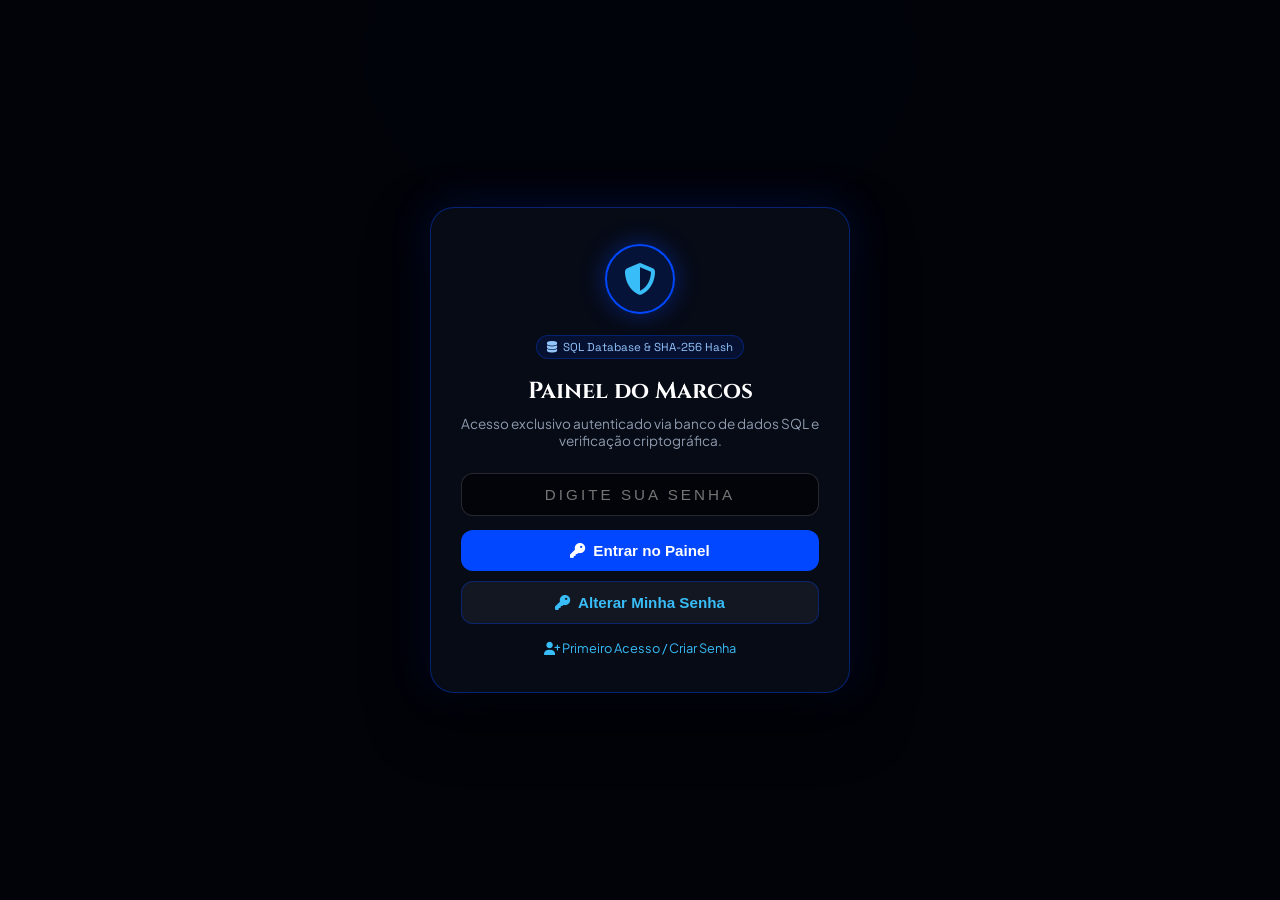
==== admin.html @ 1f825b45 "fix(auth): fix password creation flow and set default recovery keyword to engenharia0513020" ====
<!DOCTYPE html>
<html lang="pt-BR">
<head>
  <meta charset="UTF-8">
  <meta name="viewport" content="width=device-width, initial-scale=1.0">
  <title>Painel Exclusivo de Gestão | Marcos Vinícius</title>
  
  <link rel="preconnect" href="https://fonts.googleapis.com">
  <link rel="preconnect" href="https://fonts.gstatic.com" crossorigin>
  <link href="https://fonts.googleapis.com/css2?family=Cinzel:wght@600;700&family=Plus+Jakarta+Sans:wght@300;400;500;600;700;800&family=Space+Grotesk:wght@500;700&display=swap" rel="stylesheet">
  <link rel="stylesheet" href="https://cdnjs.cloudflare.com/ajax/libs/font-awesome/6.5.1/css/all.min.css">

  <style>
    :root {
      --bg-deep: #02040a;
      --bg-card: rgba(8, 12, 24, 0.85);
      --cobalt-pure: #0047FF;
      --text-pure: #F4F6FB;
      --text-muted: #8E9BAE;
      --border-subtle: rgba(255, 255, 255, 0.08);
      --font-serif: 'Cinzel', Georgia, serif;
      --font-sans: 'Plus Jakarta Sans', sans-serif;
      --font-mono: 'Space Grotesk', monospace;
    }

    * {
      margin: 0;
      padding: 0;
      box-sizing: border-box;
    }

    body {
      background-color: var(--bg-deep);
      color: var(--text-pure);
      font-family: var(--font-sans);
      min-height: 100vh;
      display: flex;
      flex-direction: column;
      position: relative;
    }

    /* Ambient glow */
    .ambient-glow {
      position: fixed;
      top: -200px;
      left: 50%;
      transform: translateX(-50%);
      width: 800px;
      height: 500px;
      background: radial-gradient(ellipse at center, rgba(0, 71, 255, 0.25) 0%, transparent 70%);
      filter: blur(100px);
      pointer-events: none;
      z-index: 0;
    }

    /* Tela de Login de Proteção */
    #authOverlay {
      position: fixed;
      inset: 0;
      background: rgba(2, 4, 10, 0.96);
      backdrop-filter: blur(14px);
      z-index: 9999;
      display: flex;
      align-items: center;
      justify-content: center;
      padding: 20px;
    }

    .auth-card {
      background: #070b16;
      border: 1px solid rgba(0, 71, 255, 0.4);
      border-radius: 24px;
      width: 100%;
      max-width: 420px;
      padding: 36px 30px;
      text-align: center;
      box-shadow: 0 25px 60px rgba(0, 0, 0, 0.9), 0 0 40px rgba(0, 71, 255, 0.2);
    }

    .auth-card .shield-icon {
      width: 70px;
      height: 70px;
      border-radius: 50%;
      background: rgba(0, 71, 255, 0.15);
      border: 2px solid var(--cobalt-pure);
      display: flex;
      align-items: center;
      justify-content: center;
      font-size: 2rem;
      color: #38bdf8;
      margin: 0 auto 20px;
      box-shadow: 0 0 25px rgba(0, 71, 255, 0.4);
    }

    .auth-card h2 {
      font-family: var(--font-serif);
      font-size: 1.45rem;
      margin-bottom: 8px;
      color: #FFF;
    }

    .auth-card p {
      font-size: 0.85rem;
      color: var(--text-muted);
      margin-bottom: 24px;
    }

    .auth-card input {
      width: 100%;
      padding: 12px 16px;
      background: #02040a;
      border: 1px solid rgba(255, 255, 255, 0.15);
      border-radius: 12px;
      color: #FFF;
      font-size: 0.95rem;
      outline: none;
      margin-bottom: 14px;
      transition: border-color 0.2s;
    }

    .auth-card input.code-input {
      text-align: center;
      letter-spacing: 0.2em;
    }

    .auth-card input:focus {
      border-color: var(--cobalt-pure);
      box-shadow: 0 0 15px rgba(0, 71, 255, 0.35);
    }

    .auth-links {
      display: flex;
      justify-content: space-between;
      margin-top: 14px;
      font-size: 0.8rem;
    }

    .auth-links a {
      color: #38bdf8;
      text-decoration: none;
      cursor: pointer;
      transition: color 0.2s;
    }

    .auth-links a:hover {
      color: #93c5fd;
      text-decoration: underline;
    }

    .sql-badge {
      display: inline-flex;
      align-items: center;
      gap: 6px;
      padding: 4px 10px;
      background: rgba(0, 71, 255, 0.12);
      border: 1px solid rgba(0, 71, 255, 0.3);
      border-radius: 999px;
      font-size: 0.72rem;
      color: #93c5fd;
      font-family: var(--font-mono);
      margin-bottom: 16px;
    }

    .recovery-banner {
      background: rgba(16, 185, 129, 0.1);
      border: 1px dashed rgba(16, 185, 129, 0.4);
      border-radius: 10px;
      padding: 12px;
      font-size: 0.8rem;
      color: #34d399;
      margin-bottom: 16px;
      text-align: left;
      word-break: break-all;
    }

    .btn-auth-submit {
      width: 100%;
      padding: 12px;
      background: var(--cobalt-pure);
      border: none;
      border-radius: 12px;
      color: #FFF;
      font-size: 0.95rem;
      font-weight: 700;
      cursor: pointer;
      display: flex;
      align-items: center;
      justify-content: center;
      gap: 8px;
      transition: all 0.2s;
    }

    .btn-auth-submit:hover {
      background: #1d4ed8;
      transform: translateY(-2px);
      box-shadow: 0 8px 25px rgba(0, 71, 255, 0.5);
    }

    /* Container Principal do Painel */
    .dashboard-container {
      width: 100%;
      max-width: 1180px;
      margin: 0 auto;
      padding: 40px 24px 80px;
      position: relative;
      z-index: 2;
    }

    /* Top Bar do Painel */
    .dashboard-topbar {
      display: flex;
      justify-content: space-between;
      align-items: center;
      padding-bottom: 24px;
      border-bottom: 1px solid var(--border-subtle);
      margin-bottom: 36px;
      flex-wrap: wrap;
      gap: 16px;
    }

    .dashboard-brand {
      display: flex;
      align-items: center;
      gap: 12px;
    }

    .dashboard-brand .badge-tag {
      font-family: var(--font-mono);
      font-size: 0.72rem;
      background: rgba(0, 71, 255, 0.15);
      border: 1px solid rgba(0, 71, 255, 0.4);
      color: #82aaff;
      padding: 4px 10px;
      border-radius: 6px;
    }

    .dashboard-brand h1 {
      font-family: var(--font-serif);
      font-size: 1.45rem;
      font-weight: 700;
      color: #FFF;
    }

    .topbar-actions {
      display: flex;
      gap: 12px;
      align-items: center;
    }

    .btn-topbar {
      display: inline-flex;
      align-items: center;
      gap: 8px;
      padding: 9px 18px;
      border-radius: 10px;
      font-size: 0.85rem;
      font-weight: 600;
      text-decoration: none;
      cursor: pointer;
      transition: all 0.2s;
    }

    .btn-view-live {
      background: rgba(255, 255, 255, 0.05);
      border: 1px solid rgba(255, 255, 255, 0.1);
      color: #cad5e2;
    }
    .btn-view-live:hover {
      background: rgba(255, 255, 255, 0.1);
      color: #FFF;
    }

    .btn-logout {
      background: rgba(239, 68, 68, 0.1);
      border: 1px solid rgba(239, 68, 68, 0.3);
      color: #f87171;
    }
    .btn-logout:hover {
      background: rgba(239, 68, 68, 0.2);
    }

    /* Grid de Abas / Seções */
    .dashboard-sections {
      display: grid;
      grid-template-columns: 1fr 1fr;
      gap: 32px;
    }

    @media (max-width: 900px) {
      .dashboard-sections {
        grid-template-columns: 1fr;
      }
    }

    .panel-box {
      background: var(--bg-card);
      border: 1px solid var(--border-subtle);
      border-radius: 20px;
      padding: 28px;
      backdrop-filter: blur(12px);
    }

    .panel-box-header {
      display: flex;
      justify-content: space-between;
      align-items: center;
      margin-bottom: 20px;
      padding-bottom: 14px;
      border-bottom: 1px solid var(--border-subtle);
    }

    .panel-box-header h2 {
      font-family: var(--font-serif);
      font-size: 1.25rem;
      color: #FFF;
      display: flex;
      align-items: center;
      gap: 10px;
    }

    .btn-add-action {
      background: var(--cobalt-pure);
      color: #FFF;
      border: none;
      padding: 7px 14px;
      border-radius: 8px;
      font-size: 0.8rem;
      font-weight: 700;
      cursor: pointer;
      display: inline-flex;
      align-items: center;
      gap: 6px;
      transition: background 0.2s;
    }
    .btn-add-action:hover {
      background: #1d4ed8;
    }

    .items-list {
      display: flex;
      flex-direction: column;
      gap: 14px;
    }

    .item-card {
      background: rgba(255, 255, 255, 0.02);
      border: 1px solid rgba(255, 255, 255, 0.06);
      border-radius: 12px;
      padding: 16px;
      display: flex;
      justify-content: space-between;
      align-items: flex-start;
      gap: 14px;
      transition: border-color 0.2s;
    }

    .item-card:hover {
      border-color: rgba(0, 71, 255, 0.3);
    }

    .item-info {
      flex: 1;
    }

    .item-tag {
      font-family: var(--font-mono);
      font-size: 0.68rem;
      color: var(--cobalt-pure);
      text-transform: uppercase;
      letter-spacing: 0.1em;
      margin-bottom: 4px;
      display: inline-block;
    }

    .item-title {
      font-size: 1rem;
      font-weight: 700;
      color: #FFF;
      margin-bottom: 4px;
    }

    .item-sub {
      font-size: 0.8rem;
      color: #38bdf8;
      margin-bottom: 6px;
    }

    .item-desc {
      font-size: 0.82rem;
      color: var(--text-muted);
      line-height: 1.5;
    }

    .btn-delete-item {
      background: none;
      border: none;
      color: #ef4444;
      font-size: 0.9rem;
      cursor: pointer;
      padding: 6px 8px;
      border-radius: 6px;
      transition: background 0.2s;
    }
    .btn-delete-item:hover {
      background: rgba(239, 68, 68, 0.15);
    }

    /* Modal de Criação */
    .modal-overlay {
      display: none;
      position: fixed;
      inset: 0;
      background: rgba(0, 0, 0, 0.85);
      backdrop-filter: blur(8px);
      z-index: 1000;
      align-items: center;
      justify-content: center;
      padding: 20px;
    }

    .modal-card {
      background: #080d1a;
      border: 1px solid rgba(0, 71, 255, 0.4);
      border-radius: 20px;
      width: 100%;
      max-width: 480px;
      padding: 26px;
      box-shadow: 0 25px 60px rgba(0, 0, 0, 0.9);
    }

    .modal-card h3 {
      font-size: 1.25rem;
      color: #FFF;
      margin-bottom: 18px;
      display: flex;
      align-items: center;
      gap: 10px;
    }

    .form-group {
      margin-bottom: 14px;
    }

    .form-group label {
      display: block;
      font-size: 0.78rem;
      color: #94a3b8;
      font-weight: 600;
      margin-bottom: 6px;
      text-transform: uppercase;
      letter-spacing: 0.05em;
    }

    .form-group input, .form-group textarea, .form-group select {
      width: 100%;
      padding: 10px 14px;
      background: #02040a;
      border: 1px solid rgba(255, 255, 255, 0.12);
      border-radius: 10px;
      color: #FFF;
      font-size: 0.9rem;
      outline: none;
      font-family: inherit;
    }

    .form-group select option {
      background-color: #080d1a !important;
      color: #ffffff !important;
    }

    .form-group textarea {
      resize: vertical;
      min-height: 80px;
    }

    .form-group input:focus, .form-group textarea:focus, .form-group select:focus {
      border-color: var(--cobalt-pure);
      box-shadow: 0 0 12px rgba(0, 71, 255, 0.35);
    }

    .btn-ia-magic {
      background: linear-gradient(135deg, rgba(0, 71, 255, 0.3) 0%, rgba(130, 170, 255, 0.25) 100%);
      border: 1px solid rgba(0, 71, 255, 0.5);
      color: #82aaff;
      font-size: 0.75rem;
      font-weight: 700;
      padding: 4px 10px;
      border-radius: 9999px;
      cursor: pointer;
      display: inline-flex;
      align-items: center;
      gap: 6px;
    }
    .btn-ia-magic:hover {
      background: var(--cobalt-pure);
      color: #FFF;
    }

    .modal-actions {
      display: flex;
      justify-content: flex-end;
      gap: 12px;
      margin-top: 20px;
    }

    .btn-cancel {
      background: rgba(255, 255, 255, 0.05);
      border: 1px solid rgba(255, 255, 255, 0.1);
      color: #94a3b8;
      padding: 8px 18px;
      border-radius: 8px;
      cursor: pointer;
      font-weight: 600;
    }

    .btn-save {
      background: var(--cobalt-pure);
      border: none;
      color: #FFF;
      padding: 8px 22px;
      border-radius: 8px;
      cursor: pointer;
      font-weight: 700;
    }

    /* ESTILOS DO CONSOLE DO BANCO DE DADOS SQL */
    .sql-table-wrapper {
      width: 100%;
      overflow-x: auto;
      margin-top: 14px;
      border: 1px solid rgba(255, 255, 255, 0.08);
      border-radius: 12px;
      background: #02050e;
    }

    .sql-table {
      width: 100%;
      border-collapse: collapse;
      font-family: var(--font-mono);
      font-size: 0.8rem;
      text-align: left;
    }

    .sql-table th {
      background: rgba(0, 71, 255, 0.15);
      color: #93c5fd;
      padding: 10px 14px;
      border-bottom: 1px solid rgba(0, 71, 255, 0.3);
      text-transform: uppercase;
      font-size: 0.72rem;
      letter-spacing: 0.05em;
    }

    .sql-table td {
      padding: 10px 14px;
      border-bottom: 1px solid rgba(255, 255, 255, 0.05);
      color: #cbd5e1;
      max-width: 200px;
      overflow: hidden;
      text-overflow: ellipsis;
      white-space: nowrap;
    }

    .sql-table tr:hover td {
      background: rgba(255, 255, 255, 0.02);
    }

    .hash-pill {
      font-family: var(--font-mono);
      background: rgba(56, 189, 248, 0.1);
      color: #38bdf8;
      border: 1px solid rgba(56, 189, 248, 0.25);
      padding: 2px 6px;
      border-radius: 4px;
      font-size: 0.7rem;
    }

    .sql-console {
      background: #010307;
      border: 1px solid rgba(0, 71, 255, 0.25);
      border-radius: 10px;
      padding: 14px;
      margin-top: 14px;
      font-family: var(--font-mono);
      font-size: 0.78rem;
      color: #38bdf8;
      max-height: 180px;
      overflow-y: auto;
    }

    .sql-console-line {
      margin-bottom: 6px;
      display: flex;
      gap: 8px;
    }

    .sql-console-line .prompt-symbol {
      color: #818cf8;
      user-select: none;
    }
  </style>
</head>
<body>

  <div class="ambient-glow"></div>

  <!-- TELA DE AUTENTICAÇÃO SEGURA COM SQL & CRIPTOGRAFIA HASH -->
  <div id="authOverlay">
    <!-- VISÃO 1: LOGIN PRINCIPAL -->
    <div class="auth-card" id="authBoxLogin">
      <div class="shield-icon">
        <i class="fa-solid fa-shield-halved"></i>
      </div>
      <div class="sql-badge">
        <i class="fa-solid fa-database"></i> SQL Database & SHA-256 Hash
      </div>
      <h2>Painel do Marcos</h2>
      <p>Acesso exclusivo autenticado via banco de dados SQL e verificação criptográfica.</p>
      
      <input type="password" id="adminPasswordInput" class="code-input" placeholder="DIGITE SUA SENHA" onkeyup="if(event.key==='Enter') autenticarAdmin()">
      
      <button class="btn-auth-submit" onclick="autenticarAdmin()">
        <i class="fa-solid fa-key"></i> Entrar no Painel
      </button>

      <button type="button" class="btn-auth-submit" style="background: rgba(255, 255, 255, 0.05); border: 1px solid rgba(0, 71, 255, 0.35); color: #38bdf8; margin-top: 10px;" onclick="mostrarTelaAuth('esqueci')">
        <i class="fa-solid fa-key"></i> Alterar Minha Senha
      </button>

      <div id="authErrorMsg" style="display: none; color: #ef4444; font-size: 0.8rem; margin-top: 14px;">
        <i class="fa-solid fa-circle-exclamation"></i> Senha incorreta. Acesso restrito a Marcos Vinícius.
      </div>

      <div class="auth-links" style="justify-content: center; margin-top: 16px;">
        <a onclick="mostrarTelaAuth('criar')"><i class="fa-solid fa-user-plus"></i> Primeiro Acesso / Criar Senha</a>
      </div>
    </div>

    <!-- VISÃO 2: CRIAR SENHA / PRIMEIRO ACESSO -->
    <div class="auth-card" id="authBoxCriar" style="display: none;">
      <div class="shield-icon" style="border-color: #38bdf8;">
        <i class="fa-solid fa-key"></i>
      </div>
      <div class="sql-badge">
        <i class="fa-solid fa-database"></i> SQL INSERT INTO admin_credentials
      </div>
      <h2>Criar Nova Senha</h2>
      <p>Defina sua senha mestra pessoal e a sua palavra-chave de recuperação (<strong>engenharia0513020</strong>).</p>
      
      <div style="text-align: left; margin-bottom: 6px; font-size: 0.78rem; color: #94a3b8;">NOVA SENHA DO PAINEL:</div>
      <input type="password" id="novaSenhaInput" placeholder="Digite sua nova senha" style="letter-spacing: normal;">
      
      <div style="text-align: left; margin-bottom: 6px; font-size: 0.78rem; color: #94a3b8;">CONFIRMAR NOVA SENHA:</div>
      <input type="password" id="confirmaSenhaInput" placeholder="Confirme sua nova senha" style="letter-spacing: normal;">
      
      <div style="text-align: left; margin-bottom: 6px; font-size: 0.78rem; color: #38bdf8;">PALAVRA-CHAVE DE SEGURANÇA:</div>
      <input type="text" id="palavraRecuperacaoInput" placeholder="engenharia0513020" value="engenharia0513020" style="letter-spacing: normal;">

      <button class="btn-auth-submit" onclick="salvarNovaSenhaSQL()">
        <i class="fa-solid fa-floppy-disk"></i> Salvar Senha no Banco SQL
      </button>

      <div class="auth-links" style="justify-content: center; margin-top: 18px;">
        <a onclick="mostrarTelaAuth('login')"><i class="fa-solid fa-arrow-left"></i> Voltar ao Login</a>
      </div>
    </div>

    <!-- VISÃO 3: RECUPERAR / ALTERAR SENHA ESQUECIDA VIA EMAIL -->
    <div class="auth-card" id="authBoxEsqueci" style="display: none;">
      <div class="shield-icon" style="border-color: #fbbf24;">
        <i class="fa-solid fa-envelope-circle-check" style="color: #fbbf24;"></i>
      </div>
      <div class="sql-badge">
        <i class="fa-solid fa-database"></i> SQL Verification • Email Auth
      </div>
      <h2>Alterar Senha de Acesso</h2>
      <p>A alteração só é liberada com a confirmação do seu e-mail cadastrado e da respectiva senha de verificação.</p>
      
      <div style="text-align: left; margin-bottom: 6px; font-size: 0.78rem; color: #94a3b8;">SEU E-MAIL AUTORIZADO:</div>
      <input type="email" id="recuperarEmailInput" placeholder="eusantosmarcos123@gmail.com" style="letter-spacing: normal;">

      <div style="text-align: left; margin-bottom: 6px; font-size: 0.78rem; color: #94a3b8;">SENHA DO E-MAIL (OU CHAVE DE ACESSO DO EMAIL):</div>
      <input type="password" id="recuperarSenhaEmailInput" placeholder="Digite a senha ou chave do e-mail" style="letter-spacing: normal;">

      <div style="text-align: left; margin-bottom: 6px; font-size: 0.78rem; color: #38bdf8;">NOVA SENHA DO PAINEL:</div>
      <input type="password" id="recuperarNovaSenhaInput" placeholder="Digite a nova senha do painel" style="letter-spacing: normal;">

      <button class="btn-auth-submit" style="background: #2563eb;" onclick="redefinirSenhaEsquecidaSQL()">
        <i class="fa-solid fa-shield-check"></i> Validar E-mail e Alterar Senha
      </button>

      <div id="recuperarMsgErro" style="display: none; color: #ef4444; font-size: 0.8rem; margin-top: 14px;">
        <i class="fa-solid fa-circle-exclamation"></i> <span id="recuperarErroTexto">E-mail ou senha do e-mail inválidos.</span>
      </div>

      <div class="auth-links" style="justify-content: center; margin-top: 18px;">
        <a onclick="mostrarTelaAuth('login')"><i class="fa-solid fa-arrow-left"></i> Voltar ao Login</a>
      </div>
    </div>
  </div>

  <!-- MODAL: ALTERAR SENHA INTERNAMENTE NO DASHBOARD (COM CONFIRMAÇÃO DE EMAIL) -->
  <div class="modal-overlay" id="modalAlterarSenhaDash" onclick="fecharModalAlterarSenhaDash(event)">
    <div class="modal-card" onclick="event.stopPropagation()">
      <h3><i class="fa-solid fa-shield-halved" style="color: #38bdf8;"></i> Alterar Senha (Validação de E-mail)</h3>
      <p style="font-size: 0.82rem; color: var(--text-muted); margin-bottom: 16px;">
        Para segurança, a troca de senha só é autorizada mediante validação do seu e-mail e senha de autorização do e-mail.
      </p>

      <div class="form-group">
        <label>Confirmação do E-mail:</label>
        <input type="email" id="dashEmailConfirmacao" placeholder="eusantosmarcos123@gmail.com">
      </div>

      <div class="form-group">
        <label>Senha do E-mail (Chave de Autorização):</label>
        <input type="password" id="dashSenhaEmail" placeholder="Digite a senha do e-mail">
      </div>

      <div class="form-group">
        <label>Nova Senha para o Painel:</label>
        <input type="password" id="dashNovaSenha" placeholder="Digite a nova senha">
      </div>

      <div class="modal-actions">
        <button class="btn-cancel" onclick="fecharModalAlterarSenhaDash()">Cancelar</button>
        <button class="btn-save" onclick="salvarAlteracaoSenhaDash()">Validar e Salvar no SQL</button>
      </div>
    </div>
  </div>

  <!-- CONTEÚDO PRINCIPAL DO PAINEL -->
  <div class="dashboard-container" id="dashboardContent" style="display: none;">
    
    <header class="dashboard-topbar">
      <div class="dashboard-brand">
        <h1>Painel de Controle</h1>
        <span class="badge-tag">EXCLUSIVO MARCOS VINÍCIUS</span>
      </div>

      <div class="topbar-actions">
        <button class="btn-topbar" onclick="abrirModalAlterarSenhaAdmin()" style="background: rgba(0, 71, 255, 0.2); border: 1px solid rgba(0, 71, 255, 0.4); color: #93c5fd;">
          <i class="fa-solid fa-shield-halved"></i> Alterar Senha (SQL Hash)
        </button>
        <a href="index.html" class="btn-topbar btn-view-live">
          <i class="fa-solid fa-arrow-up-right-from-square"></i> Ver Portfólio Público
        </a>
        <button class="btn-topbar btn-logout" onclick="encerrarSessaoAdmin()">
          <i class="fa-solid fa-right-from-bracket"></i> Sair
        </button>
      </div>
    </header>

    <div class="dashboard-sections">
      
      <!-- SEÇÃO 1: GESTÃO DE ESPECIALIZAÇÕES & CURSOS -->
      <div class="panel-box">
        <div class="panel-box-header">
          <h2><i class="fa-solid fa-graduation-cap" style="color: #38bdf8;"></i> Especializações</h2>
          <button class="btn-add-action" onclick="abrirModalEspecializacaoAdmin()">
            <i class="fa-solid fa-plus"></i> Nova Especialização
          </button>
        </div>

        <div class="items-list" id="listaEspecializacoesAdmin">
          <!-- Renderizado dinamicamente -->
        </div>
      </div>

      <!-- SEÇÃO 2: GESTÃO DE COMPETÊNCIAS & HABILIDADES -->
      <div class="panel-box">
        <div class="panel-box-header">
          <h2><i class="fa-solid fa-code" style="color: #82aaff;"></i> Competências</h2>
          <button class="btn-add-action" onclick="abrirModalCompetenciaAdmin()">
            <i class="fa-solid fa-plus"></i> Nova Competência
          </button>
        </div>

        <div class="items-list" id="listaCompetenciasAdmin">
          <!-- Renderizado dinamicamente -->
        </div>
      </div>

      <!-- SEÇÃO 3: PAINEL DO BANCO DE DADOS SQL -->
      <div class="panel-box" style="grid-column: 1 / -1; margin-top: 10px;">
        <div class="panel-box-header">
          <div>
            <h2><i class="fa-solid fa-database" style="color: #38bdf8;"></i> Painel do Banco de Dados SQL</h2>
            <div style="font-size: 0.8rem; color: var(--text-muted); margin-top: 4px;">
              Gerenciamento relacional da tabela <code style="color: #93c5fd;">admin_credentials</code> com criptografia SHA-256 e Salt.
            </div>
          </div>
          <div style="display: flex; gap: 8px;">
            <button class="btn-topbar" onclick="recarregarPainelSQL()" style="padding: 6px 14px; font-size: 0.8rem; background: rgba(0, 71, 255, 0.2); border: 1px solid rgba(0, 71, 255, 0.4); color: #93c5fd;">
              <i class="fa-solid fa-rotate"></i> Atualizar Consulta
            </button>
          </div>
        </div>

        <!-- VISUALIZAÇÃO DOS REGISTROS DA TABELA SQL -->
        <div class="sql-table-wrapper">
          <table class="sql-table">
            <thead>
              <tr>
                <th>ID</th>
                <th>Usuário</th>
                <th>E-mail Autorizado</th>
                <th>Hash da Senha (SHA-256)</th>
                <th>Salt Criptográfico</th>
                <th>Hash do E-mail</th>
                <th>Última Atualização</th>
              </tr>
            </thead>
            <tbody id="sqlTableBody">
              <!-- Renderizado dinamicamente -->
            </tbody>
          </table>
        </div>

        <!-- CONSOLE / HISTÓRICO DE COMANDOS SQL (DDL / DML) -->
        <div style="margin-top: 16px;">
          <div style="font-size: 0.78rem; font-weight: 700; color: #94a3b8; text-transform: uppercase; letter-spacing: 0.05em; margin-bottom: 6px;">
            <i class="fa-solid fa-terminal"></i> Console de Execuções SQL (Audit Trail):
          </div>
          <div class="sql-console" id="sqlConsoleOutput">
            <!-- Log de comandos SQL executados -->
          </div>
        </div>
      </div>

    </div>

  </div>

  <!-- MODAL: NOVA ESPECIALIZAÇÃO -->
  <div class="modal-overlay" id="modalEspecializacaoAdmin" onclick="fecharModalEspecializacaoAdmin(event)">
    <div class="modal-card" onclick="event.stopPropagation()">
      <h3><i class="fa-solid fa-graduation-cap" style="color: #38bdf8;"></i> Adicionar Especialização</h3>
      
      <div class="form-group">
        <label>Tipo / Categoria:</label>
        <select id="adminTipoEdu">
          <option value="Especialização Técnica">Especialização Técnica</option>
          <option value="Curso Profissionalizante">Curso Profissionalizante</option>
          <option value="Graduação / Superior">Graduação / Superior</option>
          <option value="Certificação Profissional">Certificação Profissional</option>
          <option value="Capacitação Prática">Capacitação Prática</option>
        </select>
      </div>

      <div class="form-group">
        <label>Nome do Curso / Especialização:</label>
        <input type="text" id="adminTituloEdu" placeholder="Ex: Engenharia de Software / IA Aplicada">
      </div>

      <div class="form-group">
        <label>Instituição ou Status:</label>
        <input type="text" id="adminInstituicaoEdu" placeholder="Ex: Projetos Práticos & Extensão / Concluído">
      </div>

      <div class="form-group">
        <label>Descrição do Conteúdo:</label>
        <textarea id="adminDescricaoEdu" placeholder="Resumo do conteúdo abordado..."></textarea>
      </div>

      <div class="modal-actions">
        <button class="btn-cancel" onclick="fecharModalEspecializacaoAdmin()">Cancelar</button>
        <button class="btn-save" onclick="salvarEspecializacaoAdmin()">Salvar no Portfólio</button>
      </div>
    </div>
  </div>

  <!-- MODAL: NOVA COMPETÊNCIA -->
  <div class="modal-overlay" id="modalCompetenciaAdmin" onclick="fecharModalCompetenciaAdmin(event)">
    <div class="modal-card" onclick="event.stopPropagation()">
      <h3><i class="fa-solid fa-code" style="color: #82aaff;"></i> Adicionar Competência</h3>
      
      <div class="form-group">
        <label>Ícone Representativo:</label>
        <select id="adminIconeSkill" onchange="alternarIconeOutroAdmin(this.value)">
          <option value="fa-solid fa-laptop-code">💻 Laptop / Código</option>
          <option value="fa-solid fa-server">🖥️ Servidor / Backend</option>
          <option value="fa-solid fa-database">🗄️ Banco de Dados</option>
          <option value="fa-solid fa-mobile-screen">📱 Aplicativo Mobile</option>
          <option value="fa-solid fa-shield-halved">🛡️ Segurança & Blindagem</option>
          <option value="fa-solid fa-cloud">☁️ Nuvem & DevOps</option>
          <option value="fa-solid fa-brain">🧠 Inteligência Artificial</option>
          <option value="fa-solid fa-gear">⚙️ Ferramentas & Engenharia</option>
          <option value="outro">✨ Outro (Digitar Ícone)</option>
        </select>
      </div>

      <div class="form-group" id="adminGrupoIconeOutro" style="display: none;">
        <label>Nome da Classe do Ícone (FontAwesome):</label>
        <input type="text" id="adminIconePersonalizado" placeholder="Ex: fa-solid fa-chart-line ou fa-solid fa-briefcase">
      </div>

      <div class="form-group">
        <label>Título da Competência:</label>
        <input type="text" id="adminTituloSkill" placeholder="Ex: Mobile & Flutter / Arquitetura de Nuvem">
      </div>

      <div class="form-group">
        <div style="display: flex; justify-content: space-between; align-items: center; margin-bottom: 6px;">
          <label style="margin-bottom: 0;">Descrição:</label>
          <button type="button" class="btn-ia-magic" onclick="gerarSugestaoIAAdmin()">
            <i class="fa-solid fa-wand-magic-sparkles"></i> Aprimorar com IA
          </button>
        </div>
        <textarea id="adminDescricaoSkill" placeholder="Descreva com suas palavras ou use o botão 'Aprimorar com IA'..."></textarea>
      </div>

      <div class="form-group">
        <label>Tecnologias / Tags (separadas por vírgula):</label>
        <input type="text" id="adminTagsSkill" placeholder="Ex: Flutter, Dart, SQLite, Clean Architecture">
      </div>

      <div class="modal-actions">
        <button class="btn-cancel" onclick="fecharModalCompetenciaAdmin()">Cancelar</button>
        <button class="btn-save" onclick="salvarCompetenciaAdmin()">Salvar no Portfólio</button>
      </div>
    </div>
  </div>

  <script>
    const CHAVE_ADMIN_AUTH = 'marcos_admin_authenticated';
    const CHAVE_EDU_EXTRAS = 'marcos_especializacoes_extras_v1';
    const CHAVE_SKILLS_EXTRAS = 'marcos_competencias_extras_v1';
    const CHAVE_SQL_DB = 'marcos_sql_database_store_v1';

    /* ==========================================================================
       SISTEMA DE BANCO DE DADOS SQL COM HASH CRIPTOGRÁFICO (SHA-256 + SALT)
       Tabela: admin_credentials (id, username, email, password_hash, salt, email_auth_hash, updated_at)
       ========================================================================== */
    class SQLAuthEngine {
      constructor() {
        this.initDatabase();
      }

      // Converte string para SHA-256 hexadecimal seguro via Web Crypto API
      static async sha256(str) {
        const encoder = new TextEncoder();
        const data = encoder.encode(str);
        const hashBuffer = await crypto.subtle.digest('SHA-256', data);
        const hashArray = Array.from(new Uint8Array(hashBuffer));
        return hashArray.map(b => b.toString(16).padStart(2, '0')).join('');
      }

      // Gera Salt aleatório criptográfico
      static gerarSalt() {
        const array = new Uint8Array(16);
        crypto.getRandomValues(array);
        return Array.from(array, byte => byte.toString(16).padStart(2, '0')).join('');
      }

      initDatabase() {
        let db = localStorage.getItem(CHAVE_SQL_DB);
        if (!db) {
          // Schema DDL SQL
          const initialSchema = {
            tables: {
              admin_credentials: {
                columns: ['id', 'username', 'email', 'password_hash', 'salt', 'email_auth_hash', 'created_at', 'updated_at'],
                rows: []
              }
            },
            sql_log: [
              "CREATE TABLE admin_credentials (id INTEGER PRIMARY KEY, username VARCHAR(50), email VARCHAR(120), password_hash CHAR(64), salt CHAR(32), email_auth_hash CHAR(64), created_at DATETIME, updated_at DATETIME);"
            ]
          };
          localStorage.setItem(CHAVE_SQL_DB, JSON.stringify(initialSchema));
          this.seedPadrao();
        } else {
          // Assegura compatibilidade de migração de colunas
          this.seedPadrao();
        }
      }

      async seedPadrao() {
        const rows = this.query("SELECT * FROM admin_credentials WHERE username = 'marcos'");
        const emailAuthHash = await SQLAuthEngine.sha256('engenharia0513020'.trim());

        if (rows.length === 0 || !rows[0].email) {
          // Senha inicial do painel: 'marcos123'
          // E-mail oficial do Marcos: 'eusantosmarcos123@gmail.com'
          // Palavra-chave de autorização do e-mail: 'engenharia0513020'
          const salt = SQLAuthEngine.gerarSalt();
          const passHash = await SQLAuthEngine.sha256('marcos123' + salt);

          const initialRecord = {
            id: 1,
            username: 'marcos',
            email: 'eusantosmarcos123@gmail.com',
            password_hash: passHash,
            salt: salt,
            email_auth_hash: emailAuthHash,
            created_at: new Date().toISOString(),
            updated_at: new Date().toISOString()
          };

          this.execute(
            `INSERT INTO admin_credentials VALUES (1, 'marcos', '${initialRecord.email}', '${passHash}', '${salt}', '${emailAuthHash}', '${initialRecord.created_at}', '${initialRecord.updated_at}');`,
            initialRecord
          );
        } else if (rows[0] && rows[0].email_auth_hash !== emailAuthHash) {
          // Atualiza a palavra-chave configurada para o hash de 'engenharia0513020'
          rows[0].email_auth_hash = emailAuthHash;
          rows[0].updated_at = new Date().toISOString();
          this.execute(
            `UPDATE admin_credentials SET email_auth_hash = '${emailAuthHash}', updated_at = '${rows[0].updated_at}' WHERE username = 'marcos';`,
            rows[0]
          );
        }
      }

      execute(sqlStatement, rowData = null) {
        const db = JSON.parse(localStorage.getItem(CHAVE_SQL_DB) || '{"tables":{"admin_credentials":{"rows":[]}},"sql_log":[]}');
        if (!db.sql_log) db.sql_log = [];
        db.sql_log.push(sqlStatement);
        if (rowData) {
          const index = db.tables.admin_credentials.rows.findIndex(r => r.username === rowData.username);
          if (index >= 0) {
            db.tables.admin_credentials.rows[index] = rowData;
          } else {
            db.tables.admin_credentials.rows.push(rowData);
          }
        }
        localStorage.setItem(CHAVE_SQL_DB, JSON.stringify(db));
      }

      query(sqlStatement) {
        const db = JSON.parse(localStorage.getItem(CHAVE_SQL_DB) || '{"tables":{"admin_credentials":{"rows":[]}}}');
        return db.tables.admin_credentials.rows || [];
      }

      async validarLogin(senhaDigitada) {
        const rows = this.query("SELECT * FROM admin_credentials WHERE username = 'marcos'");
        if (!rows || rows.length === 0) return false;
        const user = rows[0];

        // Validar SHA-256 com o Salt guardado na tabela SQL
        const hashCalculado = await SQLAuthEngine.sha256(senhaDigitada + user.salt);
        return hashCalculado === user.password_hash;
      }

      // Valida obrigatoriamente confirmação de e-mail e senha do e-mail
      async validarCredenciaisEmail(emailDigitado, senhaEmailDigitada) {
        const rows = this.query("SELECT * FROM admin_credentials WHERE username = 'marcos'");
        if (!rows || rows.length === 0) return false;
        const user = rows[0];

        const emailNormalizado = emailDigitado.toLowerCase().trim();
        const emailEsperado = (user.email || 'eusantosmarcos123@gmail.com').toLowerCase().trim();

        // 1. Validar e-mail do titular
        if (emailNormalizado !== emailEsperado) {
          return false;
        }

        // 2. Validar senha do e-mail ou palavra-chave de segurança
        const hashDigitado = await SQLAuthEngine.sha256(senhaEmailDigitada.trim());
        if (user.email_auth_hash) {
          if (hashDigitado === user.email_auth_hash) return true;
        }

        // Aceita a nova palavra-chave autorizada pelo Marcos
        if (senhaEmailDigitada.trim() === 'engenharia0513020') return true;

        // Permite se for a senha mestra ou a senha definida para o e-mail
        const passMestraCheck = await this.validarLogin(senhaEmailDigitada);
        if (passMestraCheck) return true;

        // Se ainda não tinha hash de email específico, aceita se corresponder à senha base do Marcos
        if (senhaEmailDigitada === 'marcos123' || senhaEmailDigitada === 'marcos') return true;

        return false;
      }

      async atualizarSenhaComEmail(emailDigitado, senhaEmailDigitada, novaSenha) {
        const validado = await this.validarCredenciaisEmail(emailDigitado, senhaEmailDigitada);
        if (!validado) return false;

        const salt = SQLAuthEngine.gerarSalt();
        const novoHash = await SQLAuthEngine.sha256(novaSenha + salt);
        const novoEmailAuthHash = await SQLAuthEngine.sha256(senhaEmailDigitada.trim());

        const userAtual = this.query()[0] || {};
        const updatedRow = {
          id: 1,
          username: 'marcos',
          email: 'eusantosmarcos123@gmail.com',
          password_hash: novoHash,
          salt: salt,
          email_auth_hash: novoEmailAuthHash,
          created_at: userAtual.created_at || new Date().toISOString(),
          updated_at: new Date().toISOString()
        };

        this.execute(
          `UPDATE admin_credentials SET password_hash = '${novoHash}', salt = '${salt}', email_auth_hash = '${novoEmailAuthHash}', updated_at = '${updatedRow.updated_at}' WHERE username = 'marcos' AND email = '${updatedRow.email}';`,
          updatedRow
        );
        return true;
      }
    }

    const sqlAuth = new SQLAuthEngine();

    /* NAVEGAÇÃO DE TELAS DE AUTENTICAÇÃO */
    function mostrarTelaAuth(tela) {
      document.getElementById('authBoxLogin').style.display = tela === 'login' ? 'block' : 'none';
      document.getElementById('authBoxCriar').style.display = tela === 'criar' ? 'block' : 'none';
      document.getElementById('authBoxEsqueci').style.display = tela === 'esqueci' ? 'block' : 'none';
      document.getElementById('authErrorMsg').style.display = 'none';
      const msgRec = document.getElementById('recuperarMsgErro');
      if (msgRec) msgRec.style.display = 'none';
    }

    /* AUTENTICAÇÃO COM HASH */
    async function autenticarAdmin() {
      const pass = document.getElementById('adminPasswordInput').value.trim();
      const erro = document.getElementById('authErrorMsg');

      if (!pass) {
        erro.textContent = 'Por favor, digite sua senha.';
        erro.style.display = 'block';
        return;
      }

      const ehValida = await sqlAuth.validarLogin(pass);

      if (ehValida) {
        sessionStorage.setItem(CHAVE_ADMIN_AUTH, 'true');
        document.getElementById('authOverlay').style.display = 'none';
        document.getElementById('dashboardContent').style.display = 'block';
        carregarDadosAdmin();
      } else {
        erro.textContent = 'Senha incorreta. Acesso restrito a Marcos Vinícius.';
        erro.style.display = 'block';
      }
    }

    /* CRIAR / INICIALIZAR SENHA NO BANCO SQL */
    async function salvarNovaSenhaSQL() {
      const nova = document.getElementById('novaSenhaInput').value.trim();
      const conf = document.getElementById('confirmaSenhaInput').value.trim();
      const palavraChave = document.getElementById('palavraRecuperacaoInput').value.trim();

      if (!nova) {
        alert('Digite a nova senha.');
        return;
      }
      if (nova !== conf) {
        alert('A confirmação da senha não confere.');
        return;
      }
      if (!palavraChave) {
        alert('Digite a palavra-chave de recuperação.');
        return;
      }

      // Ao criar nova senha na tela inicial, salva a nova senha e grava a palavra-chave escolhida no banco SQL
      const salt = SQLAuthEngine.gerarSalt();
      const novoHash = await SQLAuthEngine.sha256(nova + salt);
      const novoEmailAuthHash = await SQLAuthEngine.sha256(palavraChave);

      const novoRegistro = {
        id: 1,
        username: 'marcos',
        email: 'eusantosmarcos123@gmail.com',
        password_hash: novoHash,
        salt: salt,
        email_auth_hash: novoEmailAuthHash,
        created_at: new Date().toISOString(),
        updated_at: new Date().toISOString()
      };

      sqlAuth.execute(
        `UPDATE admin_credentials SET password_hash = '${novoHash}', salt = '${salt}', email_auth_hash = '${novoEmailAuthHash}', updated_at = '${novoRegistro.updated_at}' WHERE username = 'marcos';`,
        novoRegistro
      );

      alert('Senha criada e criptografada com sucesso no banco de dados SQL!');
      mostrarTelaAuth('login');
      document.getElementById('adminPasswordInput').value = '';
    }

    /* ALTERAR SENHA VIA CONFIRMAÇÃO OBRIGATÓRIA DE E-MAIL E SENHA DO E-MAIL */
    async function redefinirSenhaEsquecidaSQL() {
      const email = document.getElementById('recuperarEmailInput').value.trim();
      const senhaEmail = document.getElementById('recuperarSenhaEmailInput').value.trim();
      const novaSenha = document.getElementById('recuperarNovaSenhaInput').value.trim();
      const erroBox = document.getElementById('recuperarMsgErro');
      const erroTxt = document.getElementById('recuperarErroTexto');

      if (!email || !senhaEmail || !novaSenha) {
        erroTxt.textContent = 'Preencha o e-mail, a senha do e-mail e a nova senha desejada.';
        erroBox.style.display = 'block';
        return;
      }

      const sucesso = await sqlAuth.atualizarSenhaComEmail(email, senhaEmail, novaSenha);
      if (!sucesso) {
        erroTxt.textContent = 'Confirmação recusada: E-mail ou senha do e-mail incorretos. A alteração não foi liberada.';
        erroBox.style.display = 'block';
        return;
      }

      erroBox.style.display = 'none';
      alert('Autenticação de e-mail confirmada com sucesso! Nova senha registrada no banco de dados SQL.');
      mostrarTelaAuth('login');
      document.getElementById('adminPasswordInput').value = '';
    }

    /* MODAL INTERNO: ALTERAR SENHA NO DASHBOARD COM E-MAIL */
    function abrirModalAlterarSenhaAdmin() {
      document.getElementById('dashEmailConfirmacao').value = 'eusantosmarcos123@gmail.com';
      document.getElementById('dashSenhaEmail').value = '';
      document.getElementById('dashNovaSenha').value = '';
      document.getElementById('modalAlterarSenhaDash').style.display = 'flex';
    }

    function fecharModalAlterarSenhaDash(e) {
      if (e && e.target !== e.currentTarget && !e.target.classList.contains('btn-cancel')) return;
      document.getElementById('modalAlterarSenhaDash').style.display = 'none';
    }

    async function salvarAlteracaoSenhaDash() {
      const email = document.getElementById('dashEmailConfirmacao').value.trim();
      const senhaEmail = document.getElementById('dashSenhaEmail').value.trim();
      const nova = document.getElementById('dashNovaSenha').value.trim();

      if (!email || !senhaEmail || !nova) {
        alert('Preencha a confirmação do seu e-mail, a senha do e-mail e a nova senha.');
        return;
      }

      const sucesso = await sqlAuth.atualizarSenhaComEmail(email, senhaEmail, nova);
      if (!sucesso) {
        alert('Alteração bloqueada: O e-mail ou a senha do e-mail informados não conferem.');
        return;
      }

      alert('Senha do painel atualizada e criptografada com sucesso no banco SQL!');
      fecharModalAlterarSenhaDash();
      recarregarPainelSQL();
    }

    /* RENDERIZAÇÃO DO PAINEL DO BANCO DE DADOS SQL */
    function recarregarPainelSQL() {
      const tbody = document.getElementById('sqlTableBody');
      const consoleOutput = document.getElementById('sqlConsoleOutput');
      if (!tbody) return;

      const db = JSON.parse(localStorage.getItem(CHAVE_SQL_DB) || '{"tables":{"admin_credentials":{"rows":[]}},"sql_log":[]}');
      const rows = db.tables?.admin_credentials?.rows || [];

      if (rows.length === 0) {
        tbody.innerHTML = `<tr><td colspan="7" style="text-align: center; color: #64748b; padding: 20px;">Nenhum registro encontrado na tabela admin_credentials.</td></tr>`;
      } else {
        tbody.innerHTML = rows.map(r => `
          <tr>
            <td><strong style="color: #38bdf8;">${r.id}</strong></td>
            <td><span style="color: #f1f5f9; font-weight: 600;">${r.username}</span></td>
            <td><span style="color: #34d399;">${r.email || 'eusantosmarcos123@gmail.com'}</span></td>
            <td title="${r.password_hash}"><span class="hash-pill">${r.password_hash.substring(0, 16)}...</span></td>
            <td title="${r.salt}"><span style="color: #94a3b8; font-family: var(--font-mono);">${r.salt.substring(0, 10)}...</span></td>
            <td title="${r.email_auth_hash || ''}"><span class="hash-pill" style="border-color: rgba(52, 211, 153, 0.4); color: #34d399;">${(r.email_auth_hash || '').substring(0, 16)}...</span></td>
            <td style="color: #94a3b8; font-size: 0.75rem;">${r.updated_at ? new Date(r.updated_at).toLocaleString('pt-BR') : '-'}</td>
          </tr>
        `).join('');
      }

      // Renderizar logs do console SQL
      if (consoleOutput) {
        const logs = db.sql_log || [];
        consoleOutput.innerHTML = logs.map(cmd => `
          <div class="sql-console-line">
            <span class="prompt-symbol">sql&gt;</span>
            <span>${cmd}</span>
          </div>
        `).join('');
        consoleOutput.scrollTop = consoleOutput.scrollHeight;
      }
    }

    function verificarAutenticacao() {
      if (sessionStorage.getItem(CHAVE_ADMIN_AUTH) === 'true') {
        document.getElementById('authOverlay').style.display = 'none';
        document.getElementById('dashboardContent').style.display = 'block';
        carregarDadosAdmin();
      }
    }

    function encerrarSessaoAdmin() {
      sessionStorage.removeItem(CHAVE_ADMIN_AUTH);
      window.location.reload();
    }

    function carregarDadosAdmin() {
      renderizarEspecializacoesAdmin();
      renderizarCompetenciasAdmin();
      recarregarPainelSQL();
    }

    /* GESTÃO DE ESPECIALIZAÇÕES */
    function renderizarEspecializacoesAdmin() {
      const container = document.getElementById('listaEspecializacoesAdmin');
      const salvas = JSON.parse(localStorage.getItem(CHAVE_EDU_EXTRAS) || '[]');

      container.innerHTML = `
        <!-- Itens Fixos Padrão -->
        <div class="item-card">
          <div class="item-info">
            <span class="item-tag">Curso Profissionalizante (Fixo Oficial)</span>
            <div class="item-title">Análise e Desenvolvimento de Sistemas</div>
            <div class="item-sub">Ensino Superior em Andamento</div>
            <div class="item-desc">Formação com base sólida em engenharia de software, modelagem de dados, programação orientada a objetos e governança de TI.</div>
          </div>
        </div>

        <div class="item-card">
          <div class="item-info">
            <span class="item-tag">Especialização Técnica (Fixo Oficial)</span>
            <div class="item-title">Desenvolvimento Full Stack & Mobile</div>
            <div class="item-sub">Projetos Práticos & Extensão</div>
            <div class="item-desc">Construção prática de sistemas de ponto de venda, aplicativos nativos Android, e-commerce e soluções orientadas a mercado.</div>
          </div>
        </div>
      `;

      salvas.forEach(item => {
        const div = document.createElement('div');
        div.className = 'item-card';
        div.innerHTML = `
          <div class="item-info">
            <span class="item-tag">${item.tipo}</span>
            <div class="item-title">${item.titulo}</div>
            <div class="item-sub">${item.instituicao}</div>
            <div class="item-desc">${item.descricao}</div>
          </div>
          <button class="btn-delete-item" onclick="excluirEspecializacaoAdmin(${item.id})" title="Excluir do Portfólio">
            <i class="fa-solid fa-trash-can"></i>
          </button>
        `;
        container.appendChild(div);
      });
    }

    function abrirModalEspecializacaoAdmin() {
      document.getElementById('adminTituloEdu').value = '';
      document.getElementById('adminInstituicaoEdu').value = '';
      document.getElementById('adminDescricaoEdu').value = '';
      document.getElementById('modalEspecializacaoAdmin').style.display = 'flex';
    }

    function fecharModalEspecializacaoAdmin(e) {
      if (e && e.target !== e.currentTarget && !e.target.classList.contains('btn-cancel')) return;
      document.getElementById('modalEspecializacaoAdmin').style.display = 'none';
    }

    function salvarEspecializacaoAdmin() {
      const titulo = document.getElementById('adminTituloEdu').value.trim();
      const instituicao = document.getElementById('adminInstituicaoEdu').value.trim();
      const descricao = document.getElementById('adminDescricaoEdu').value.trim();
      const tipo = document.getElementById('adminTipoEdu').value;

      if (!titulo) {
        alert('Informe o título da especialização.');
        return;
      }

      const salvas = JSON.parse(localStorage.getItem(CHAVE_EDU_EXTRAS) || '[]');
      salvas.push({
        id: Date.now(),
        tipo: tipo,
        titulo: titulo,
        instituicao: instituicao || 'Certificação & Especialização',
        descricao: descricao || 'Aprofundamento técnico e prático de competências.'
      });

      localStorage.setItem(CHAVE_EDU_EXTRAS, JSON.stringify(salvas));
      renderizarEspecializacoesAdmin();
      fecharModalEspecializacaoAdmin();
    }

    function excluirEspecializacaoAdmin(id) {
      if (confirm('Deseja remover esta especialização do seu portfólio?')) {
        let salvas = JSON.parse(localStorage.getItem(CHAVE_EDU_EXTRAS) || '[]');
        salvas = salvas.filter(item => item.id !== id);
        localStorage.setItem(CHAVE_EDU_EXTRAS, JSON.stringify(salvas));
        renderizarEspecializacoesAdmin();
      }
    }

    /* GESTÃO DE COMPETÊNCIAS */
    function renderizarCompetenciasAdmin() {
      const container = document.getElementById('listaCompetenciasAdmin');
      const salvas = JSON.parse(localStorage.getItem(CHAVE_SKILLS_EXTRAS) || '[]');

      container.innerHTML = `
        <!-- Itens Fixos Padrão -->
        <div class="item-card">
          <div class="item-info">
            <span class="item-tag">Frontend & Interfaces (Fixo Oficial)</span>
            <div class="item-title">💻 Frontend & Interfaces</div>
            <div class="item-desc">Criação de experiências responsivas, fluidas e acessíveis focadas na redução de atrito e alta taxa de conversão.</div>
          </div>
        </div>

        <div class="item-card">
          <div class="item-info">
            <span class="item-tag">Backend & APIs (Fixo Oficial)</span>
            <div class="item-title">🖥️ Backend & APIs</div>
            <div class="item-desc">Construção de rotas REST escaláveis, validação de regras de negócio, persistência de dados e integrações externas.</div>
          </div>
        </div>

        <div class="item-card">
          <div class="item-info">
            <span class="item-tag">Bancos de Dados (Fixo Oficial)</span>
            <div class="item-title">🗄️ Bancos de Dados</div>
            <div class="item-desc">Modelagem relacional, otimização de consultas e integridade referencial com foco em estabilidade.</div>
          </div>
        </div>
      `;

      salvas.forEach(item => {
        const div = document.createElement('div');
        div.className = 'item-card';
        div.innerHTML = `
          <div class="item-info">
            <span class="item-tag">${item.tags ? item.tags.join(', ') : 'Competência'}</span>
            <div class="item-title"><i class="${item.icone || 'fa-solid fa-code'}"></i> ${item.titulo}</div>
            <div class="item-desc">${item.descricao}</div>
          </div>
          <button class="btn-delete-item" onclick="excluirCompetenciaAdmin(${item.id})" title="Excluir do Portfólio">
            <i class="fa-solid fa-trash-can"></i>
          </button>
        `;
        container.appendChild(div);
      });
    }

    function abrirModalCompetenciaAdmin() {
      document.getElementById('adminTituloSkill').value = '';
      document.getElementById('adminDescricaoSkill').value = '';
      document.getElementById('adminTagsSkill').value = '';
      document.getElementById('adminIconeSkill').value = 'fa-solid fa-laptop-code';
      alternarIconeOutroAdmin('fa-solid fa-laptop-code');
      document.getElementById('modalCompetenciaAdmin').style.display = 'flex';
    }

    function fecharModalCompetenciaAdmin(e) {
      if (e && e.target !== e.currentTarget && !e.target.classList.contains('btn-cancel')) return;
      document.getElementById('modalCompetenciaAdmin').style.display = 'none';
    }

    function alternarIconeOutroAdmin(valor) {
      document.getElementById('adminGrupoIconeOutro').style.display = valor === 'outro' ? 'block' : 'none';
    }

    function salvarCompetenciaAdmin() {
      const titulo = document.getElementById('adminTituloSkill').value.trim();
      const descricao = document.getElementById('adminDescricaoSkill').value.trim();
      const tagsRaw = document.getElementById('adminTagsSkill').value.trim();
      const iconeSelect = document.getElementById('adminIconeSkill').value;
      const iconeCustom = document.getElementById('adminIconePersonalizado').value.trim();

      if (!titulo) {
        alert('Informe o título da competência.');
        return;
      }

      let iconeFinal = iconeSelect;
      if (iconeSelect === 'outro') {
        iconeFinal = iconeCustom.startsWith('fa-') ? iconeCustom : 'fa-solid fa-sparkles';
      }

      const tags = tagsRaw ? tagsRaw.split(',').filter(t => t.trim().length > 0) : ['Especialidade Prática'];
      const salvas = JSON.parse(localStorage.getItem(CHAVE_SKILLS_EXTRAS) || '[]');

      salvas.push({
        id: Date.now(),
        icone: iconeFinal,
        titulo: titulo,
        descricao: descricao || 'Domínio técnico e aplicação prática em projetos reais.',
        tags: tags
      });

      localStorage.setItem(CHAVE_SKILLS_EXTRAS, JSON.stringify(salvas));
      renderizarCompetenciasAdmin();
      fecharModalCompetenciaAdmin();
    }

    function excluirCompetenciaAdmin(id) {
      if (confirm('Deseja remover esta competência do seu portfólio?')) {
        let salvas = JSON.parse(localStorage.getItem(CHAVE_SKILLS_EXTRAS) || '[]');
        salvas = salvas.filter(item => item.id !== id);
        localStorage.setItem(CHAVE_SKILLS_EXTRAS, JSON.stringify(salvas));
        renderizarCompetenciasAdmin();
      }
    }

    function gerarSugestaoIAAdmin() {
      const titulo = document.getElementById('adminTituloSkill').value.trim();
      const texto = document.getElementById('adminDescricaoSkill').value.trim();
      const tags = document.getElementById('adminTagsSkill').value.trim();
      const textarea = document.getElementById('adminDescricaoSkill');

      const base = (texto || titulo || tags).toLowerCase();

      if (base.includes('mobile') || base.includes('flutter') || base.includes('android')) {
        textarea.value = "Desenvolvimento de aplicações móveis modernas e resilientes, priorizando arquitetura limpa, navegação fluida, persistência local de dados e integração eficiente com serviços em nuvem.";
      } else if (base.includes('back') || base.includes('node') || base.includes('api') || base.includes('java')) {
        textarea.value = "Engenharia de serviços backend e arquiteturas de APIs RESTful escaláveis, com foco em validação robusta de regras de negócio, alta disponibilidade, segurança e persistência estruturada.";
      } else if (base.includes('front') || base.includes('react') || base.includes('ui') || base.includes('web')) {
        textarea.value = "Concepção e implementação de interfaces web de alto padrão, combinando responsividade, consistência visual, boas práticas de acessibilidade e redução de fricção na experiência do usuário.";
      } else if (base.includes('banco') || base.includes('sql') || base.includes('dados')) {
        textarea.value = "Modelagem estratégica de dados relacionais e não-relacionais, assegurando integridade referencial, consultas otimizadas, consistência transacional e suporte a cenários de alto volume.";
      } else {
        textarea.value = `Domínio prático e estratégico em ${titulo || 'soluções corporativas'}, combinando metodologia analítica, resolução assertiva de problemas técnicos e compromisso com entregas escaláveis e bem documentadas.`;
      }
    }

    document.addEventListener('DOMContentLoaded', verificarAutenticacao);
  </script>
</body>
</html>
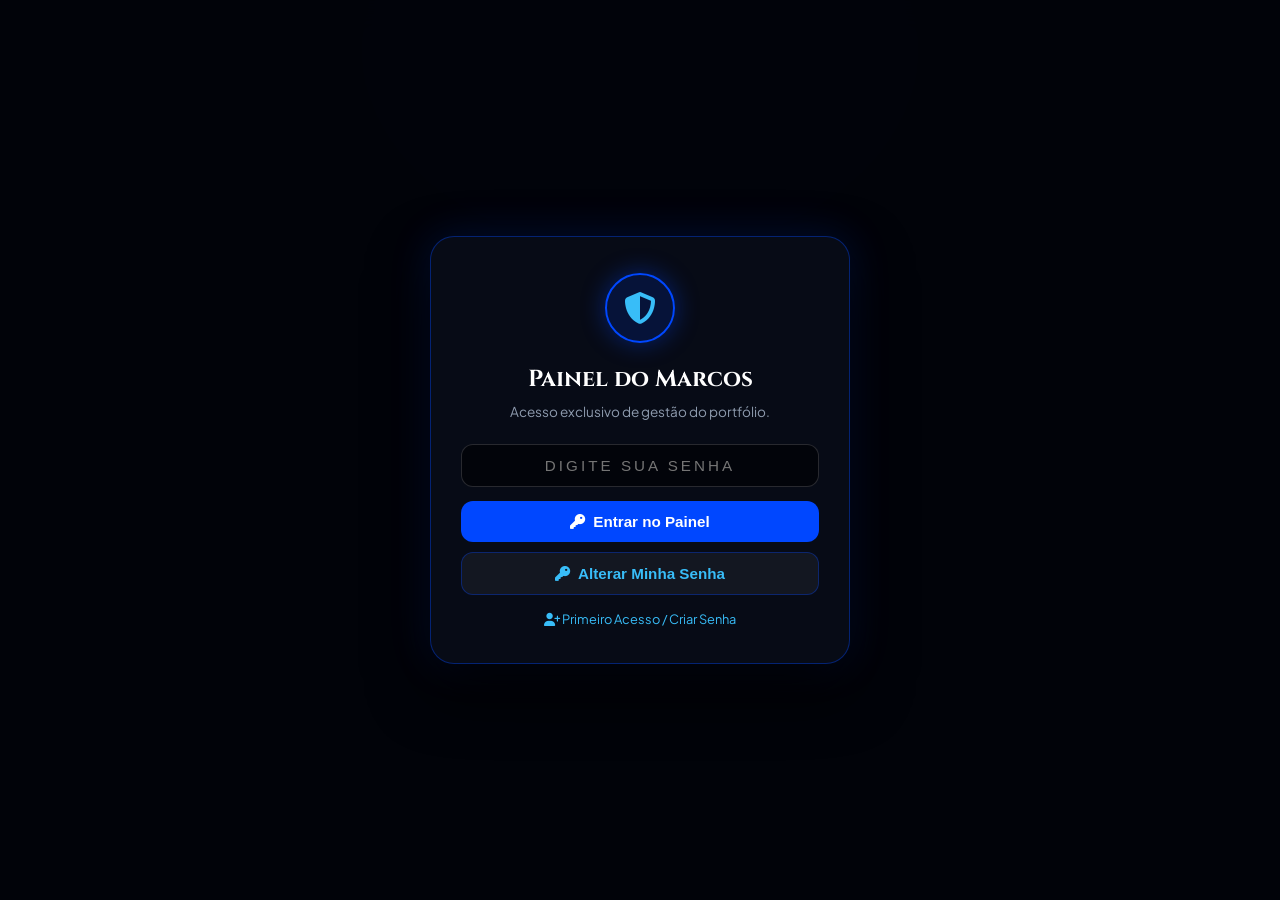
==== commit aaa17da6: "style: remove 'SQL Database & SHA-256 Hash' badge from login and recovery cards" ====
--- a/admin.html
+++ b/admin.html
@@ -611,11 +611,8 @@
       <div class="shield-icon">
         <i class="fa-solid fa-shield-halved"></i>
       </div>
-      <div class="sql-badge">
-        <i class="fa-solid fa-database"></i> SQL Database & SHA-256 Hash
-      </div>
       <h2>Painel do Marcos</h2>
-      <p>Acesso exclusivo autenticado via banco de dados SQL e verificação criptográfica.</p>
+      <p>Acesso exclusivo de gestão do portfólio.</p>
       
       <input type="password" id="adminPasswordInput" class="code-input" placeholder="DIGITE SUA SENHA" onkeyup="if(event.key==='Enter') autenticarAdmin()">
       
@@ -631,7 +628,7 @@
         <i class="fa-solid fa-circle-exclamation"></i> Senha incorreta. Acesso restrito a Marcos Vinícius.
       </div>
 
-      <div class="auth-links" style="justify-content: center; margin-top: 16px;">
+      <div class="auth-links" id="linkCriarSenhaContainer" style="justify-content: center; margin-top: 16px;">
         <a onclick="mostrarTelaAuth('criar')"><i class="fa-solid fa-user-plus"></i> Primeiro Acesso / Criar Senha</a>
       </div>
     </div>
@@ -641,11 +638,8 @@
       <div class="shield-icon" style="border-color: #38bdf8;">
         <i class="fa-solid fa-key"></i>
       </div>
-      <div class="sql-badge">
-        <i class="fa-solid fa-database"></i> SQL INSERT INTO admin_credentials
-      </div>
       <h2>Criar Nova Senha</h2>
-      <p>Defina sua senha mestra pessoal e a sua palavra-chave de recuperação (<strong>engenharia0513020</strong>).</p>
+      <p>Defina sua senha mestra pessoal e sua palavra-chave secreta de recuperação.</p>
       
       <div style="text-align: left; margin-bottom: 6px; font-size: 0.78rem; color: #94a3b8;">NOVA SENHA DO PAINEL:</div>
       <input type="password" id="novaSenhaInput" placeholder="Digite sua nova senha" style="letter-spacing: normal;">
@@ -654,7 +648,7 @@
       <input type="password" id="confirmaSenhaInput" placeholder="Confirme sua nova senha" style="letter-spacing: normal;">
       
       <div style="text-align: left; margin-bottom: 6px; font-size: 0.78rem; color: #38bdf8;">PALAVRA-CHAVE DE SEGURANÇA:</div>
-      <input type="text" id="palavraRecuperacaoInput" placeholder="engenharia0513020" value="engenharia0513020" style="letter-spacing: normal;">
+      <input type="password" id="palavraRecuperacaoInput" placeholder="Digite sua palavra-chave secreta" value="" style="letter-spacing: normal;">
 
       <button class="btn-auth-submit" onclick="salvarNovaSenhaSQL()">
         <i class="fa-solid fa-floppy-disk"></i> Salvar Senha no Banco SQL
@@ -669,9 +663,6 @@
     <div class="auth-card" id="authBoxEsqueci" style="display: none;">
       <div class="shield-icon" style="border-color: #fbbf24;">
         <i class="fa-solid fa-envelope-circle-check" style="color: #fbbf24;"></i>
-      </div>
-      <div class="sql-badge">
-        <i class="fa-solid fa-database"></i> SQL Verification • Email Auth
       </div>
       <h2>Alterar Senha de Acesso</h2>
       <p>A alteração só é liberada com a confirmação do seu e-mail cadastrado e da respectiva senha de verificação.</p>
@@ -927,6 +918,16 @@
     const CHAVE_EDU_EXTRAS = 'marcos_especializacoes_extras_v1';
     const CHAVE_SKILLS_EXTRAS = 'marcos_competencias_extras_v1';
     const CHAVE_SQL_DB = 'marcos_sql_database_store_v1';
+    const CHAVE_SENHA_JA_CONFIGURADA = 'marcos_senha_ja_configurada_v1';
+
+    function verificarEstadoPrimeiroAcesso() {
+      const jaConfigurada = localStorage.getItem(CHAVE_SENHA_JA_CONFIGURADA) === 'true';
+      const containerCriar = document.getElementById('linkCriarSenhaContainer');
+      if (containerCriar) {
+        // Se a senha já foi criada ao menos uma vez, oculta o link de Primeiro Acesso
+        containerCriar.style.display = jaConfigurada ? 'none' : 'flex';
+      }
+    }
 
     /* ==========================================================================
        SISTEMA DE BANCO DE DADOS SQL COM HASH CRIPTOGRÁFICO (SHA-256 + SALT)
@@ -1114,6 +1115,17 @@
       document.getElementById('authErrorMsg').style.display = 'none';
       const msgRec = document.getElementById('recuperarMsgErro');
       if (msgRec) msgRec.style.display = 'none';
+
+      // Limpar campos de senha e palavra-chave para não ficarem expostos na tela
+      if (tela === 'criar') {
+        document.getElementById('novaSenhaInput').value = '';
+        document.getElementById('confirmaSenhaInput').value = '';
+        document.getElementById('palavraRecuperacaoInput').value = '';
+      } else if (tela === 'esqueci') {
+        document.getElementById('recuperarEmailInput').value = 'eusantosmarcos123@gmail.com';
+        document.getElementById('recuperarSenhaEmailInput').value = '';
+        document.getElementById('recuperarNovaSenhaInput').value = '';
+      }
     }
 
     /* AUTENTICAÇÃO COM HASH */
@@ -1180,7 +1192,17 @@
         novoRegistro
       );
 
+      // Marcar que a primeira senha já foi criada (esconder botão de Primeiro Acesso)
+      localStorage.setItem(CHAVE_SENHA_JA_CONFIGURADA, 'true');
+      verificarEstadoPrimeiroAcesso();
+
       alert('Senha criada e criptografada com sucesso no banco de dados SQL!');
+      
+      // Limpar os campos para que a palavra-chave e senhas desapareçam completamente
+      document.getElementById('novaSenhaInput').value = '';
+      document.getElementById('confirmaSenhaInput').value = '';
+      document.getElementById('palavraRecuperacaoInput').value = '';
+
       mostrarTelaAuth('login');
       document.getElementById('adminPasswordInput').value = '';
     }
@@ -1206,8 +1228,17 @@
         return;
       }
 
+      // Marcar que a senha já está configurada
+      localStorage.setItem(CHAVE_SENHA_JA_CONFIGURADA, 'true');
+      verificarEstadoPrimeiroAcesso();
+
       erroBox.style.display = 'none';
       alert('Autenticação de e-mail confirmada com sucesso! Nova senha registrada no banco de dados SQL.');
+      
+      // Limpar todos os campos para desaparecer a palavra-chave e senhas após a alteração
+      document.getElementById('recuperarSenhaEmailInput').value = '';
+      document.getElementById('recuperarNovaSenhaInput').value = '';
+
       mostrarTelaAuth('login');
       document.getElementById('adminPasswordInput').value = '';
     }
@@ -1523,7 +1554,10 @@
       }
     }
 
-    document.addEventListener('DOMContentLoaded', verificarAutenticacao);
+    document.addEventListener('DOMContentLoaded', () => {
+      verificarEstadoPrimeiroAcesso();
+      verificarAutenticacao();
+    });
   </script>
 </body>
 </html>
